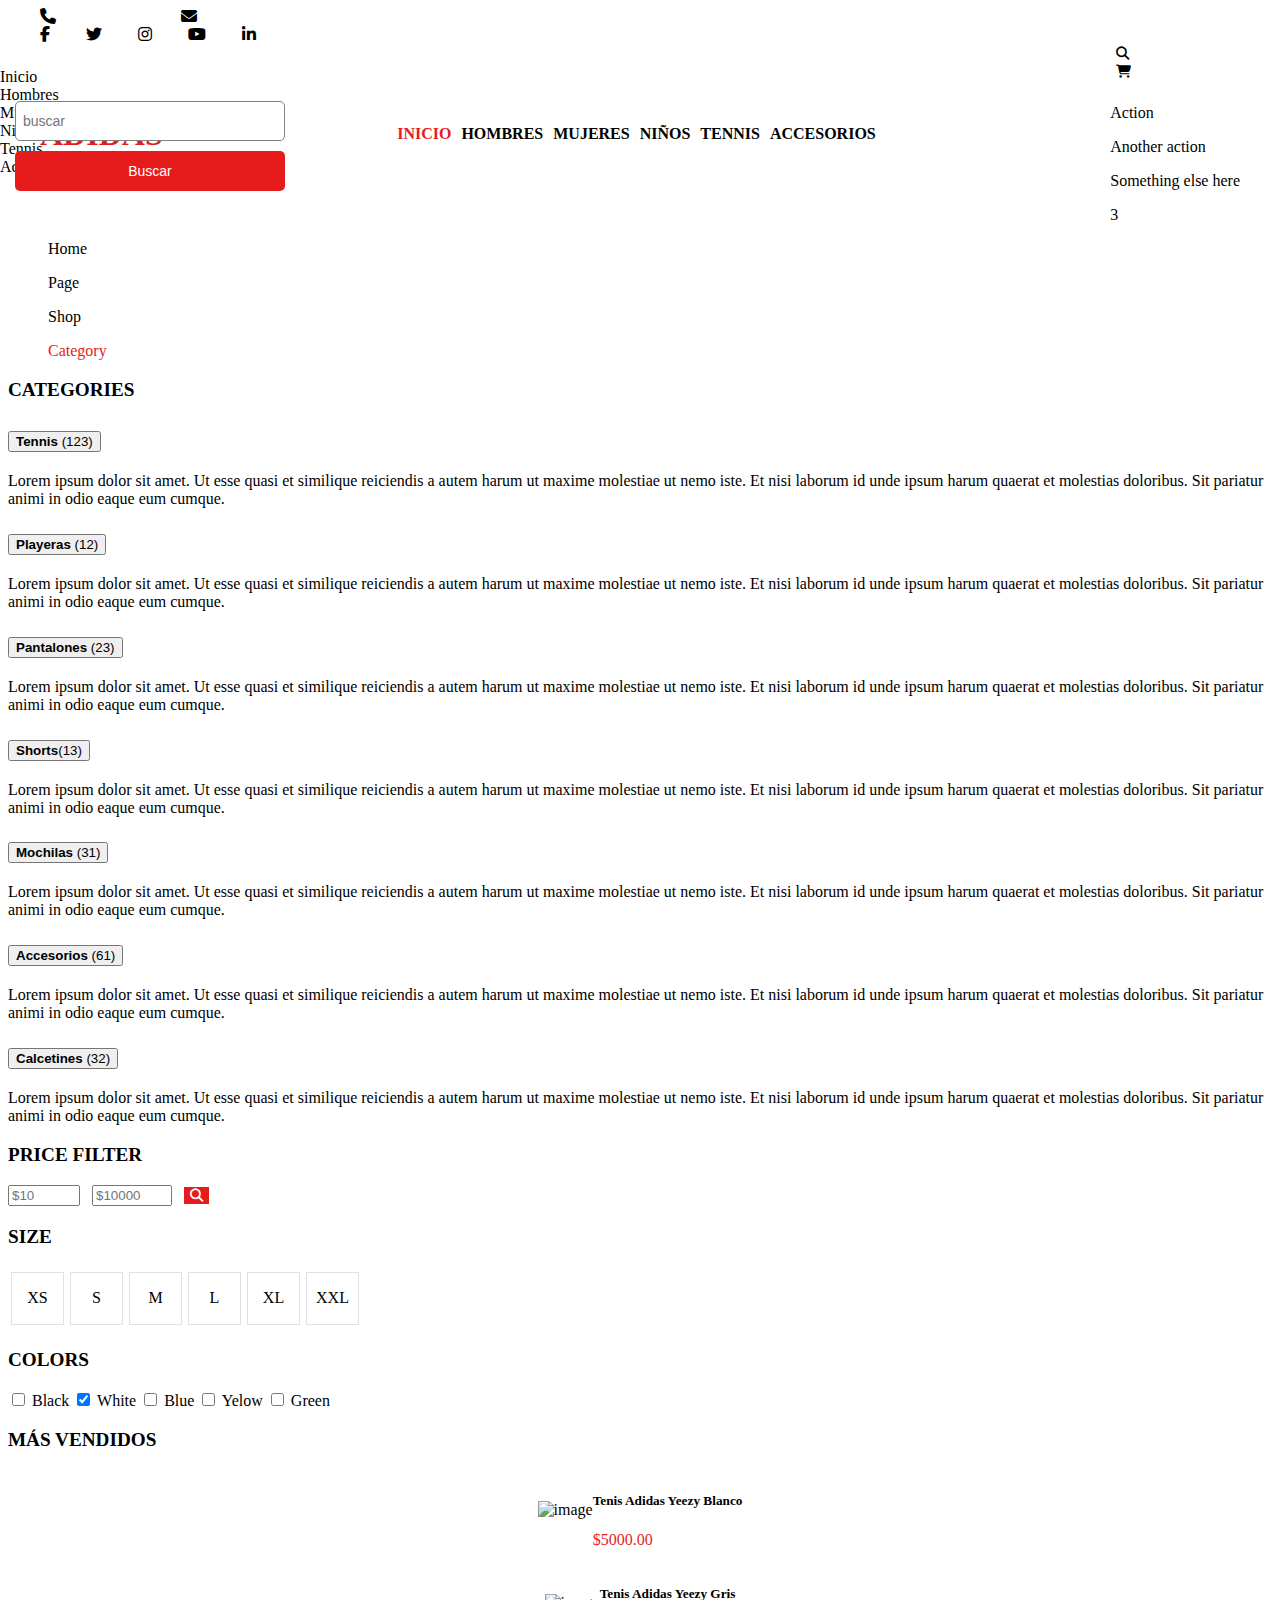
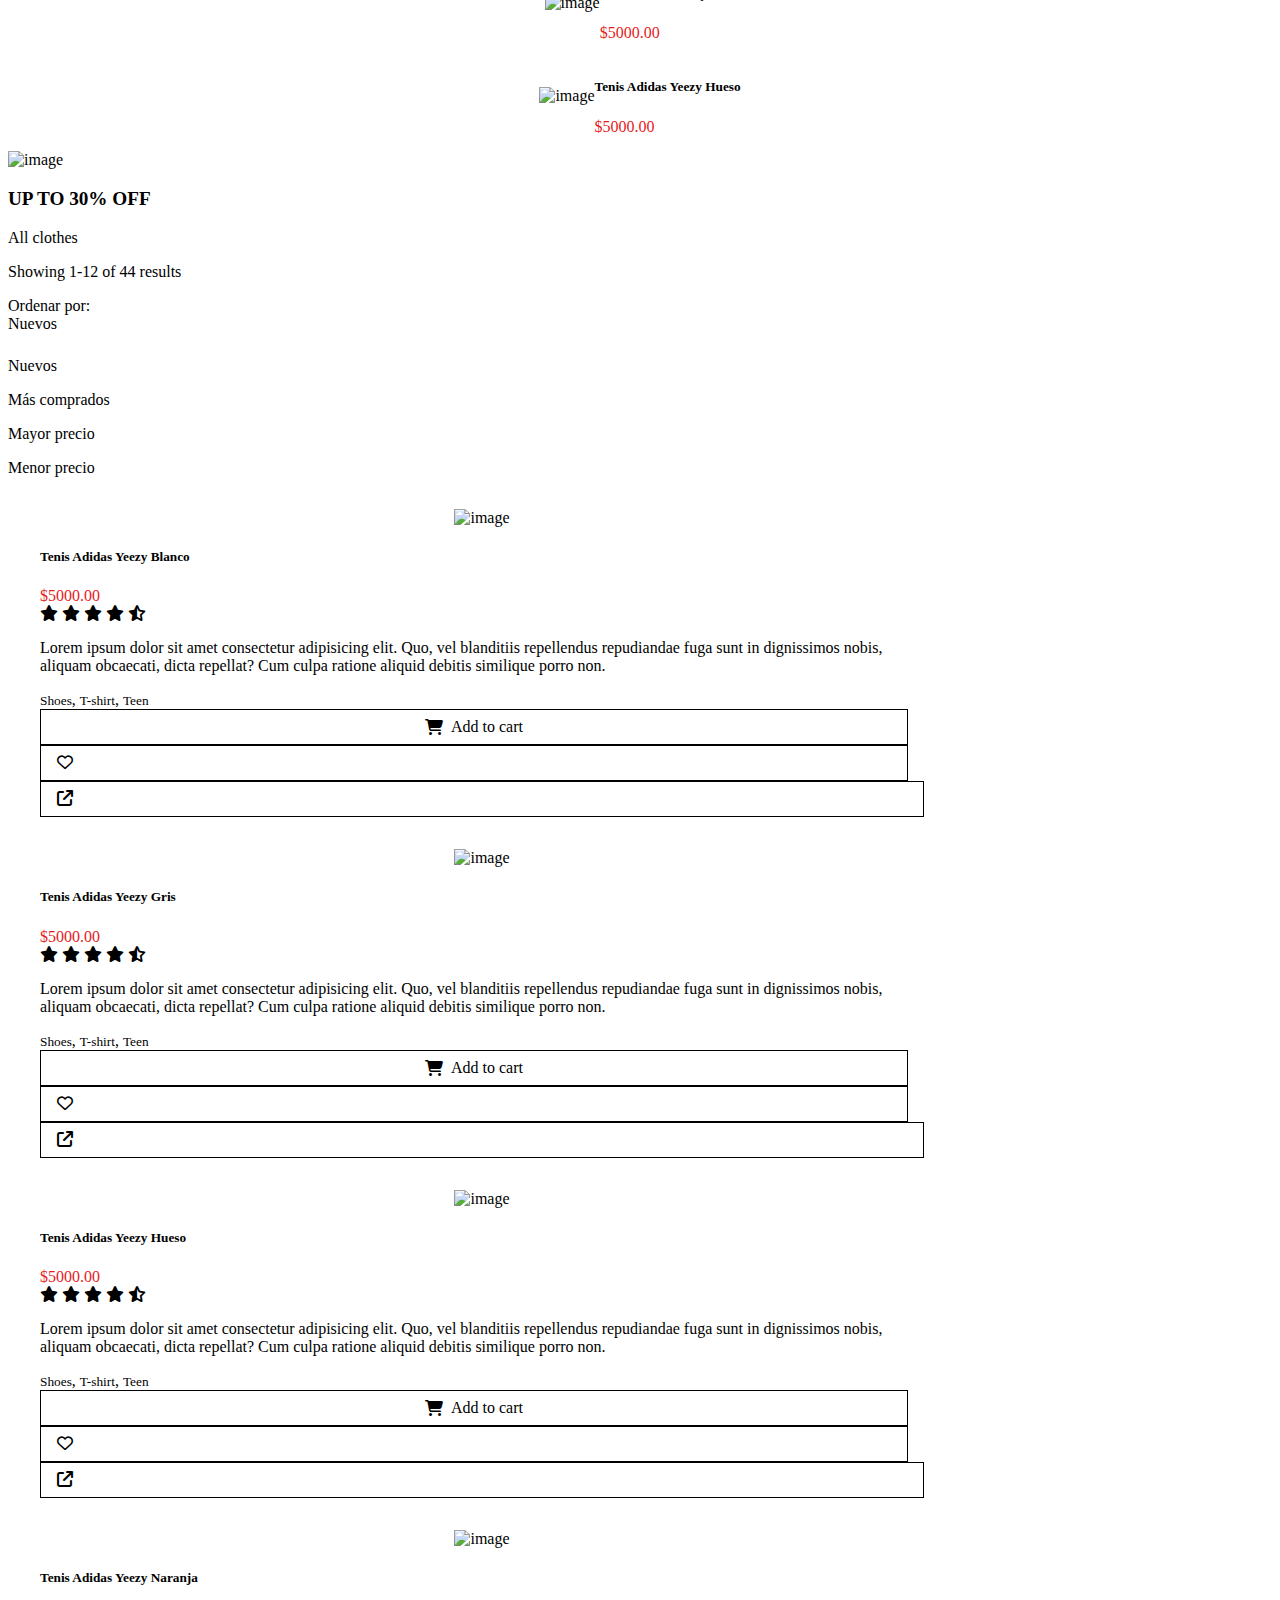
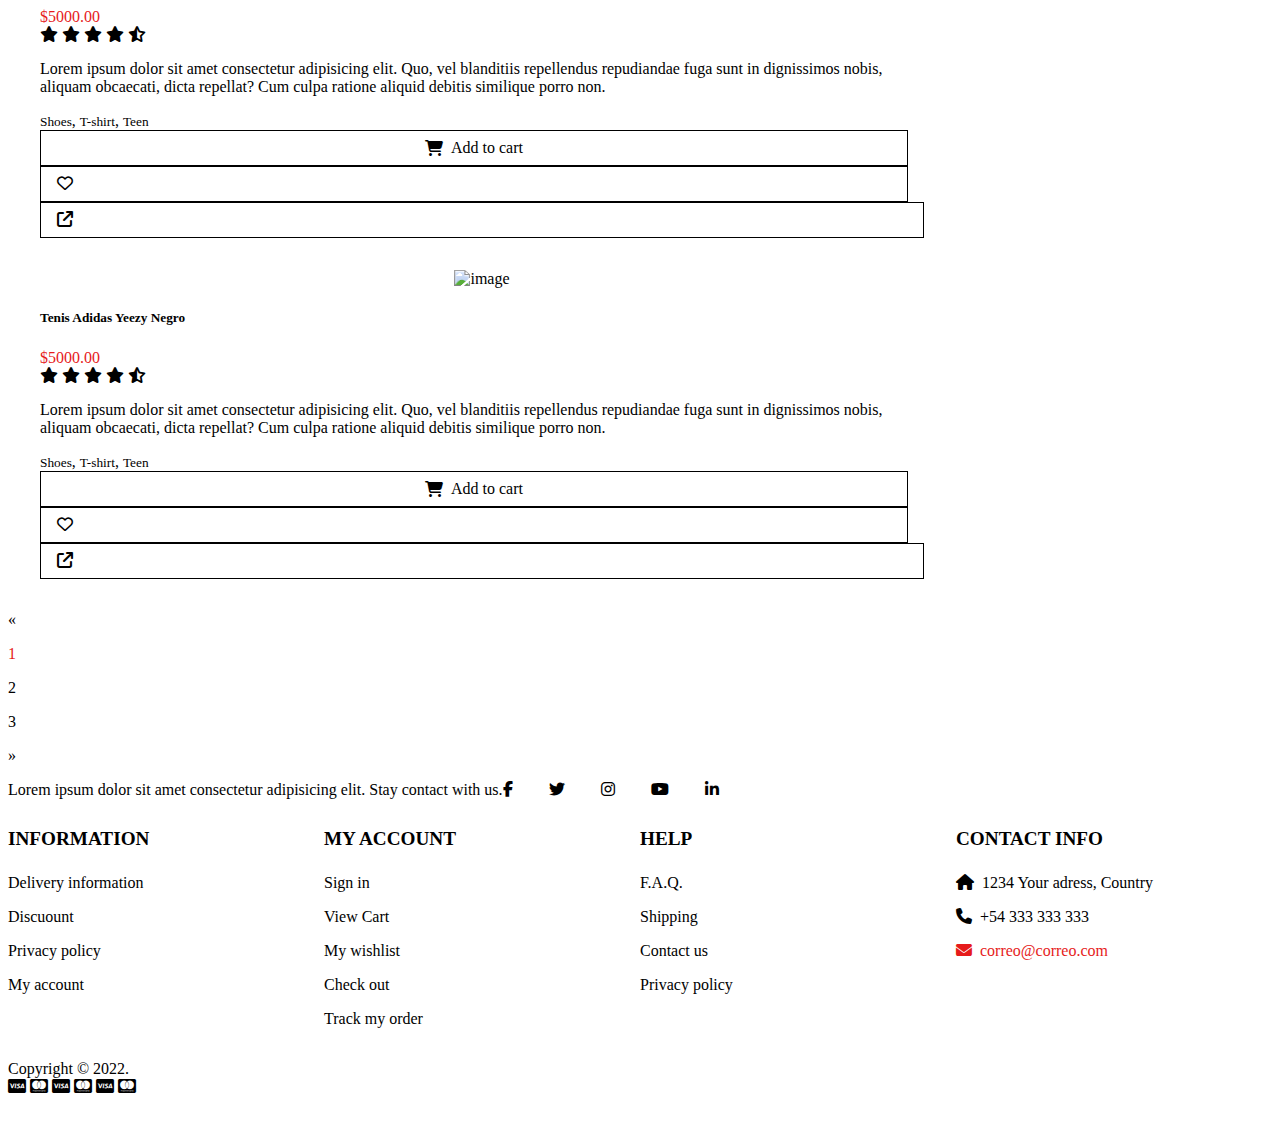
==== proyecto/index.html @ b7562dd8 "se añaden avances del proyecto final" ====
<!doctype html>
<html lang="en">
    <head>
    <meta charset="utf-8">
    <meta name="viewport" content="width=device-width, initial-scale=1">
    <link href="https://cdn.jsdelivr.net/npm/bootstrap@5.0.2/dist/css/bootstrap.min.css" rel="stylesheet" integrity="sha384-EVSTQN3/azprG1Anm3QDgpJLIm9Nao0Yz1ztcQTwFspd3yD65VohhpuuCOmLASjC" crossorigin="anonymous">
    <link rel="stylesheet" href="https://cdnjs.cloudflare.com/ajax/libs/font-awesome/6.1.2/css/all.min.css">
    <link rel="stylesheet" href="css/styles.css">
    <title>Proyecto Darien Lombardero</title>
</head>
<body>
    <!-- contact data and social media icons -->
    <header class="container-fluid bg-dark text-light px-5 mf-hide-in-mobile">
        <div class="row pt-2 pb-2">
            <div class="col-lg-6 d-flex align-items-center">
                <i class="fa-solid fa-phone"></i>
                <a href="tel:54 333 333 3333" class="ms-2">+54 333 333 3333</a>
                <i class="fa-solid fa-envelope ms-5"></i>
                <a href="mailto:email@email.com" class="ms-2">email@email.com</a>
            </div>
            <div class="col-12 col-lg-6 d-flex flex-row-reverse align-items-center social-media-container">
                <i class="fa-brands fa-facebook-f"></i>
                <i class="fa-brands fa-twitter"></i>
                <i class="fa-brands fa-instagram"></i>
                <i class="fa-brands fa-youtube"></i>
                <i class="fa-brands fa-linkedin-in"></i>
            </div>
        </div> 
    </header>
    <!-- contact data and social media icons END-->
    
    <!-- Mean navbar -->
    <div class="container-fluid py-4 border-bottom px-5">
        <div class="row header">
            <!-- Logo -->
            <div class="col-3 logo-container">
                <h1 class="fw-bold fs-3"><span>Adidas</span></h1>
            </div>
            <nav class="col-6 d-flex align-items-center justify-content-around px-5 mf-section-menu-container mf-hide-in-mobile categories">
                <a href="#" class="mf-active-item">Inicio</a>
                <a href="#">Hombres</a>
                <a href="#">Mujeres</a>
                <a href="#">Niños</a>
                <a href="#">Tennis</a>
                <a href="#">Accesorios</a>
            </nav>
            <div class="col-3 d-flex align-items-center mf-navbar-icons-container flex-row-reverse">
                <div class="dropdown position-relative">
                    <button class="dropdown-toggle cart-dropdown" type="" id="dropdownMenuButton3" data-bs-toggle="dropdown" aria-expanded="false">
                        <i class="fa-solid fa-bars ms-4"></i>
                    </button>
                    <ul class="dropdown-menu menu-movil drop-buscador drop-menu" aria-labelledby="dropdownMenuButton3">
                        <li><a class="dropdown-item" href="#">Inicio</a></li>
                        <li><a class="dropdown-item" href="#">Hombres</a></li>
                        <li><a class="dropdown-item" href="#">Mujeres</a></li>
                        <li><a class="dropdown-item" href="#">Niños</a></li>
                        <li><a class="dropdown-item" href="#">Tennis</a></li>
                        <li><a class="dropdown-item" href="#">Accesorios</a></li>
                      </ul>
                </div>

                <div class="dropdown position-relative">
                    <button class="dropdown-toggle cart-dropdown" type="" id="dropdownMenuButton2" data-bs-toggle="dropdown" aria-expanded="false">
                        <i class="fa-solid fa-magnifying-glass me-1"></i>
                    </button>
                    <ul class="dropdown-menu menu-movil drop-buscador" aria-labelledby="dropdownMenuButton2">
                        <div class="buscador" >
                            <input type="search" placeholder="buscar">
                            <button>Buscar</button>
                        </div>
                      </ul>
                </div>

                <!-- CARRITO -->
                <div class="dropdown position-relative">
                    <button class="dropdown-toggle cart-dropdown" type="" id="dropdownMenuButton1" data-bs-toggle="dropdown" aria-expanded="false">
                        <i class="fa-solid fa-cart-shopping"></i>
                    </button>
                    <ul class="dropdown-menu" aria-labelledby="dropdownMenuButton1">
                        <li><a class="dropdown-item" href="#">Action</a></li>
                        <li><a class="dropdown-item" href="#">Another action</a></li>
                        <li><a class="dropdown-item" href="#">Something else here</a></li>
                      </ul>
                    <span class="position-absolute top-0 start-50 translate-middle badge rounded-pill bg-danger">
                        3
                    </span>
                </div>
            </div>
        </div>
    </div>
    <!-- Mean navbar END -->

    <div class="container py-3 mf-hide-in-mobile">
        <nav style="--bs-breadcrumb-divider: '>';" aria-label="breadcrumb">
            <ol class="breadcrumb fw-bold">
                <li class="breadcrumb-item"><a href="#">Home</a></li>
                <li class="breadcrumb-item" aria-current="page"><a href="#">Page</a></li>
                <li class="breadcrumb-item" aria-current="page"><a href="#">Shop</a></li>
                <li class="breadcrumb-item" aria-current="page"><a href="#" class="mf-active-item">Category</a></li>
            </ol>
        </nav>
    </div>

    <section class="container mb-5">
        <div class="row">
            <!-- sidebar -->
            <div class="col-3 from-tablet">
                <div class="row border-bottom">
                    <div class="col-12">
                        <h3>Categories</h3>
                        <ul class="accordion accordion-flush mf-categories" id="accordionFlushExample">
                            <li class="accordion-item">
                                <h2 class="accordion-header" id="flush-headingOne">
                                    <button class="accordion-button collapsed" type="button" data-bs-toggle="collapse" data-bs-target="#flush-collapseOne" aria-expanded="false" aria-controls="flush-collapseOne">
                                    Tennis <span class="ms-1 ">(123)</span>
                                    </button>
                                </h2>
                                <div id="flush-collapseOne" class="accordion-collapse collapse" aria-labelledby="flush-headingOne" data-bs-parent="#accordionFlushExample">
                                    <div class="accordion-body">Lorem ipsum dolor sit amet. Ut esse quasi et similique reiciendis a autem harum ut maxime molestiae ut nemo iste. Et nisi laborum id unde ipsum harum quaerat et molestias doloribus. Sit pariatur animi in odio eaque eum cumque.</div>
                                </div>
                            </li>
                            <li class="accordion-item">
                                <h2 class="accordion-header" id="flush-headingTwo">
                                    <button class="accordion-button collapsed" type="button" data-bs-toggle="collapse" data-bs-target="#flush-collapseTwo" aria-expanded="false" aria-controls="flush-collapseTwo">
                                    Playeras <span class="ms-1 ">(12)</span>
                                    </button>
                                </h2>
                                <div id="flush-collapseTwo" class="accordion-collapse collapse" aria-labelledby="flush-headingTwo" data-bs-parent="#accordionFlushExample">
                                    <div class="accordion-body">Lorem ipsum dolor sit amet. Ut esse quasi et similique reiciendis a autem harum ut maxime molestiae ut nemo iste. Et nisi laborum id unde ipsum harum quaerat et molestias doloribus. Sit pariatur animi in odio eaque eum cumque.</div>
                                </div>
                            </li>
                            <li class="accordion-item">
                                <h2 class="accordion-header" id="flush-headingThree">
                                    <button class="accordion-button collapsed" type="button" data-bs-toggle="collapse" data-bs-target="#flush-collapseThree" aria-expanded="false" aria-controls="flush-collapseThree">
                                    Pantalones <span class="ms-1 ">(23)</span>
                                    </button>
                                </h2>
                                <div id="flush-collapseThree" class="accordion-collapse collapse" aria-labelledby="flush-headingThree" data-bs-parent="#accordionFlushExample">
                                    <div class="accordion-body">Lorem ipsum dolor sit amet. Ut esse quasi et similique reiciendis a autem harum ut maxime molestiae ut nemo iste. Et nisi laborum id unde ipsum harum quaerat et molestias doloribus. Sit pariatur animi in odio eaque eum cumque.</div>
                                </div>
                            </li>
                            <li class="accordion-item">
                                <h2 class="accordion-header" id="flush-headingFour">
                                    <button class="accordion-button collapsed" type="button" data-bs-toggle="collapse" data-bs-target="#flush-collapseFour" aria-expanded="false" aria-controls="flush-collapseFour">
                                    Shorts<span class="ms-1 ">(13)</span>
                                    </button>
                                </h2>
                                <div id="flush-collapseFour" class="accordion-collapse collapse" aria-labelledby="flush-headingFour" data-bs-parent="#accordionFlushExample">
                                    <div class="accordion-body">Lorem ipsum dolor sit amet. Ut esse quasi et similique reiciendis a autem harum ut maxime molestiae ut nemo iste. Et nisi laborum id unde ipsum harum quaerat et molestias doloribus. Sit pariatur animi in odio eaque eum cumque.</div>
                                </div>
                            </li>
                            <li class="accordion-item">
                                <h2 class="accordion-header" id="flush-headingFive">
                                    <button class="accordion-button collapsed" type="button" data-bs-toggle="collapse" data-bs-target="#flush-collapseFive" aria-expanded="false" aria-controls="flush-collapseFive">
                                    Mochilas <span class="ms-1 ">(31)</span>
                                    </button>
                                </h2>
                                <div id="flush-collapseFive" class="accordion-collapse collapse" aria-labelledby="flush-headingFive" data-bs-parent="#accordionFlushExample">
                                    <div class="accordion-body">Lorem ipsum dolor sit amet. Ut esse quasi et similique reiciendis a autem harum ut maxime molestiae ut nemo iste. Et nisi laborum id unde ipsum harum quaerat et molestias doloribus. Sit pariatur animi in odio eaque eum cumque.</div>
                                </div>
                            </li>
                            <li class="accordion-item">
                                <h2 class="accordion-header" id="flush-headingSix">
                                    <button class="accordion-button collapsed" type="button" data-bs-toggle="collapse" data-bs-target="#flush-collapseSix" aria-expanded="false" aria-controls="flush-collapseSix">
                                    Accesorios <span class="ms-1 ">(61)</span>
                                    </button>
                                </h2>
                                <div id="flush-collapseSix" class="accordion-collapse collapse" aria-labelledby="flush-headingSix" data-bs-parent="#accordionFlushExample">
                                    <div class="accordion-body">Lorem ipsum dolor sit amet. Ut esse quasi et similique reiciendis a autem harum ut maxime molestiae ut nemo iste. Et nisi laborum id unde ipsum harum quaerat et molestias doloribus. Sit pariatur animi in odio eaque eum cumque.</div>
                                </div>
                            </li>
                            <li class="accordion-item">
                                <h2 class="accordion-header" id="flush-headingSeven">
                                    <button class="accordion-button collapsed" type="button" data-bs-toggle="collapse" data-bs-target="#flush-collapseSeven" aria-expanded="false" aria-controls="flush-collapseSeven">
                                    Calcetines <span class="ms-1 ">(32)</span>
                                    </button>
                                </h2>
                                <div id="flush-collapseSeven" class="accordion-collapse collapse" aria-labelledby="flush-headingSeven" data-bs-parent="#accordionFlushExample">
                                    <div class="accordion-body">Lorem ipsum dolor sit amet. Ut esse quasi et similique reiciendis a autem harum ut maxime molestiae ut nemo iste. Et nisi laborum id unde ipsum harum quaerat et molestias doloribus. Sit pariatur animi in odio eaque eum cumque.</div>
                                </div>
                            </li>
                        </ul>
                    </div>
                </div>

                <!-- FILTROS -->
                <div class="row border-bottom py-3">
                    <div class="col-12">
                        <h3>Price filter</h3>
                        <div class="d-flex mf-price-filters-container justify-content-around">
                            <input type="number" name="min-price" id="min-price" min="0" max="9999" placeholder="$10">
                            <input type="number" name="max-price" id="max-price" min="1" max="10000" placeholder="$10000">
                            <button class="mf-search-btn">
                                <i class="fa-solid fa-magnifying-glass me-1"></i>
                            </button>
                        </div>
                    </div>
                </div>
                <!-- FILTROS END -->

                <!-- TAMAÑO -->
                <div class="row border-bottom py-3">
                    <div class="col-12">
                        <h3>Size</h3>
                        <div class="mf-size-container">
                            <div class="mf-size-item" onclick="classList.toggle('search');">xs</div>
                            <div class="mf-size-item" onclick="classList.toggle('search');">s</div>
                            <div class="mf-size-item" onclick="classList.toggle('search');">m</div>
                            <div class="mf-size-item" onclick="classList.toggle('search');">l</div>
                            <div class="mf-size-item" onclick="classList.toggle('search');">xl</div>
                            <div class="mf-size-item" onclick="classList.toggle('search');">xxl</div>
                        </div>

                    </div>
                </div>
                <!-- TAMAÑO END -->
                <!-- COLOR -->
                <div class="row border-bottom py-3">
                    <div class="col-12">
                        <h3>Colors</h3>
                        
                        <div class="list-group">
                            <label class="list-group-item">
                                <input class="form-check-input me-1" type="checkbox" value="">
                                Black
                            </label>
                            <label class="list-group-item">
                                <input class="form-check-input me-1" type="checkbox" value="" checked>
                                White
                            </label>
                            <label class="list-group-item">
                                <input class="form-check-input me-1" type="checkbox" value="">
                                Blue
                            </label>
                            <label class="list-group-item">
                                <input class="form-check-input me-1" type="checkbox" value="">
                                Yelow
                            </label>
                            <label class="list-group-item">
                                <input class="form-check-input me-1" type="checkbox" value="">
                                Green
                            </label>
                        </div>
                        
                    </div>
                </div>
                <!-- COLOR END -->
                <!-- MÁS VENDIDOS -->
                <div class="row border-bottom py-3 only-desk">
                    <div class="col-12">
                        <h3>Más vendidos</h3>
                        
                        <div class="card mb-3 no-margin">
                            <div class="row g-0 flex-center">
                              <div class="col-md-4 align-center">
                                <!-- <img src="https://picsum.photos/85/120" class="img-fluid rounded-start" alt="image"> -->
                                <img src="https://www.stylefeetbr.com.br/image/cache/catalog/TENIS%20SITE/ADIDAS/9e061747d3-800x800.jpg" class="img-fluid rounded-start" alt="image">
                              </div>
                              <div class="col-md-8">
                                <div class="card-body">
                                    <h5 class="card-title mb-3 fw-bold">Tenis Adidas Yeezy Blanco</h5>
                                    <span class="fw-bold mf-card-price">$5000.00</span>
                                </div>
                              </div>
                            </div>
                        </div>
                        <div class="card mb-3 no-margin">
                            <div class="row g-0 flex-center">
                              <div class="col-md-4 align-center">
                                <img src="https://static.runnea.com/images/201811/adidas-yeezy-boost-350v2-baratas-oferta-400x400x80xX.png?1" class="img-fluid rounded-start" alt="image">
                              </div>
                              <div class="col-md-8">
                                <div class="card-body">
                                    <h5 class="card-title mb-3 fw-bold">Tenis Adidas Yeezy Gris</h5>
                                    <span class="fw-bold mf-card-price">$5000.00</span>
                                </div>
                              </div>
                            </div>
                        </div>
                        <div class="card mb-3 no-margin">
                            <div class="row g-0 flex-center">
                              <div class="col-md-4 align-center">
                                <img src="https://images.stockx.com/images/adidas-Yeezy-Boost-350-V2-Slate-Core-Black-Slate-Product.jpg?fit=fill&bg=FFFFFF&w=1200&h=857&fm=webp&auto=compress&trim=color&dpr=2&updated_at=1663699524&q=75" class="img-fluid rounded-start" alt="image">
                              </div>
                              <div class="col-md-8">
                                <div class="card-body">
                                    <h5 class="card-title mb-3 fw-bold">Tenis Adidas Yeezy Hueso</h5>
                                    <span class="fw-bold mf-card-price">$5000.00</span>
                                </div>
                              </div>
                            </div>
                        </div>
                        
                    </div>
                </div>
                <!-- top rated END -->
                <div class="row border-bottom py-3 position-relative d-flex justify-content-center align-items-center">
                    <img src="https://picsum.photos/200/200" class="img-fluid" alt="image">
                    <div class="position-absolute d-flex justify-content-center align-items-center w-75 h-50 bg-dark text-light border border-4">
                        <div class="mf-over-img-promo text-center">
                            <h3 class="border-bottom mb-3 py-3">Up to 30% off</h3>
                            <p>All clothes</p>
                        </div>
                    </div>
                </div>
            </div>
            <!-- sidebar END -->

            <!-- products cards -->
            <div class="col-9 content-movile">
                <div class="row ms-1 border-bottom">
                    <div class="d-flex justify-content-between align-items-center">
                        <div>
                            <p>Showing 1-12 of 44 results</p>
                        </div>
                        <div class="d-flex align-items-center">
                            <p class="m-0">Ordenar por:</p>
                            <div class="dropdown m-1">
                                <a class="btn dropdown-toggle" href="#" role="button" id="dropdownMenuLink" data-bs-toggle="dropdown" aria-expanded="false">
                                  Nuevos 
                                </a>
                              
                                <ul class="dropdown-menu" aria-labelledby="dropdownMenuLink">
                                    <li><a class="dropdown-item" href="#">Nuevos</a></li>
                                    <li><a class="dropdown-item" href="#">Más comprados</a></li>
                                    <li><a class="dropdown-item" href="#">Mayor precio</a></li>
                                    <li><a class="dropdown-item" href="#">Menor precio</a></li>
                                </ul>
                              </div>
                        </div>
                    </div>
                </div>
                <div class="row ms-1">
                    <div class="card mb-3">
                        <div class="row g-0">
                          <div class="col-md-4 align-center">
                            <!-- <img src="https://picsum.photos/270/400" class="img-fluid rounded-start" alt="image"> -->
                            <img src="https://www.stylefeetbr.com.br/image/cache/catalog/TENIS%20SITE/ADIDAS/9e061747d3-800x800.jpg" class="img-fluid rounded-start" alt="image">
                          </div>
                          <div class="col-md-8">
                            <div class="card-body">
                                <h5 class="card-title mb-3 fw-bold">Tenis Adidas Yeezy Blanco</h5>
                                <span class="fw-bold mf-card-price">$5000.00</span>
                                <div class="my-2 text-warning">
                                    <i class="fa-solid fa-star"></i>
                                    <i class="fa-solid fa-star"></i>
                                    <i class="fa-solid fa-star"></i>
                                    <i class="fa-solid fa-star"></i>
                                    <i class="fa-solid fa-star-half-stroke"></i>
                                </div>
                                <p class="card-text">Lorem ipsum dolor sit amet consectetur adipisicing elit. Quo, vel blanditiis repellendus repudiandae fuga sunt in dignissimos nobis, aliquam obcaecati, dicta repellat? Cum culpa ratione aliquid debitis similique porro non.</p>
                                <p class="card-text my-3"><small class="text-muted tags">Shoes</small>, <small class="text-muted tags">T-shirt</small>, <small class="text-muted tags">Teen</small></p>                               
                                <div class="d-flex mf-card-btn-container">
                                    <div class="mf-add-to-cart-btn">
                                        <i class="fa-solid fa-cart-shopping me-2"></i><span class="add-cart">Add to cart</span> 
                                    </div>
                                    <div id="favorite-icon" class="alerta-fav" onclick="classList.toggle('favorite-icon');">
                                        <i class="fa-regular fa-heart"></i>
                                    </div>
                                    <div>
                                        <i class="fa-solid fa-arrow-up-right-from-square"></i>
                                    </div>
                                </div>
                            </div>
                          </div>
                        </div>
                    </div>
                </div>
                <div class="row ms-1">
                    <div class="card mb-3">
                        <div class="row g-0">
                          <div class="col-md-4 align-center">
                            <img src="https://static.runnea.com/images/201811/adidas-yeezy-boost-350v2-baratas-oferta-400x400x80xX.png?1" class="img-fluid rounded-start" alt="image">
                          </div>
                          <div class="col-md-8">
                            <div class="card-body">
                                <h5 class="card-title mb-3 fw-bold">Tenis Adidas Yeezy Gris</h5>
                                <span class="fw-bold mf-card-price">$5000.00</span>
                                <div class="my-2 text-warning">
                                    <i class="fa-solid fa-star"></i>
                                    <i class="fa-solid fa-star"></i>
                                    <i class="fa-solid fa-star"></i>
                                    <i class="fa-solid fa-star"></i>
                                    <i class="fa-solid fa-star-half-stroke"></i>
                                </div>
                                <p class="card-text">Lorem ipsum dolor sit amet consectetur adipisicing elit. Quo, vel blanditiis repellendus repudiandae fuga sunt in dignissimos nobis, aliquam obcaecati, dicta repellat? Cum culpa ratione aliquid debitis similique porro non.</p>
                                <p class="card-text my-3"><small class="text-muted tags">Shoes</small>, <small class="text-muted tags">T-shirt</small>, <small class="text-muted tags">Teen</small></p>                               
                                <div class="d-flex mf-card-btn-container">
                                    <div class="mf-add-to-cart-btn">
                                        <i class="fa-solid fa-cart-shopping me-2"></i>Add to cart
                                    </div>
                                    <div id="favorite-icon1" class="alerta-fav" onclick="myFav()">
                                        <i class="fa-regular fa-heart"></i>
                                    </div>
                                    <div>
                                        <i class="fa-solid fa-arrow-up-right-from-square"></i>
                                    </div>
                                </div>
                            </div>
                          </div>
                        </div>
                    </div>
                </div>
                <div class="row ms-1">
                    <div class="card mb-3">
                        <div class="row g-0">
                          <div class="col-md-4 align-center">
                            <img src="https://images.stockx.com/images/adidas-Yeezy-Boost-350-V2-Slate-Core-Black-Slate-Product.jpg?fit=fill&bg=FFFFFF&w=1200&h=857&fm=webp&auto=compress&trim=color&dpr=2&updated_at=1663699524&q=75" class="img-fluid rounded-start" alt="image">
                          </div>
                          <div class="col-md-8">
                            <div class="card-body">
                                <h5 class="card-title mb-3 fw-bold">Tenis Adidas Yeezy Hueso</h5>
                                <span class="fw-bold mf-card-price">$5000.00</span>
                                <div class="my-2 text-warning">
                                    <i class="fa-solid fa-star"></i>
                                    <i class="fa-solid fa-star"></i>
                                    <i class="fa-solid fa-star"></i>
                                    <i class="fa-solid fa-star"></i>
                                    <i class="fa-solid fa-star-half-stroke"></i>
                                </div>
                                <p class="card-text">Lorem ipsum dolor sit amet consectetur adipisicing elit. Quo, vel blanditiis repellendus repudiandae fuga sunt in dignissimos nobis, aliquam obcaecati, dicta repellat? Cum culpa ratione aliquid debitis similique porro non.</p>
                                <p class="card-text my-3"><small class="text-muted tags">Shoes</small>, <small class="text-muted tags">T-shirt</small>, <small class="text-muted tags">Teen</small></p>                               
                                <div class="d-flex mf-card-btn-container">
                                    <div class="mf-add-to-cart-btn">
                                        <i class="fa-solid fa-cart-shopping me-2"></i>Add to cart
                                    </div>
                                    <div id="favorite-icon" class="alerta-fav" onclick="classList.toggle('favorite-icon');">
                                        <i class="fa-regular fa-heart"></i>
                                    </div>
                                    <div>
                                        <i class="fa-solid fa-arrow-up-right-from-square"></i>
                                    </div>
                                </div>
                            </div>
                          </div>
                        </div>
                    </div>
                </div>
                <div class="row ms-1">
                    <div class="card mb-3">
                        <div class="row g-0">
                          <div class="col-md-4 align-center">
                            <img src="https://images.stockx.com/images/adidas-Yeezy-Boost-350-V2-MX-Oat-Product.jpg?fit=fill&bg=FFFFFF&w=700&h=500&fm=webp&auto=compress&q=90&dpr=2&trim=color&updated_at=1634917162" class="img-fluid rounded-start" alt="image">
                          </div>
                          <div class="col-md-8">
                            <div class="card-body">
                                <h5 class="card-title mb-3 fw-bold">Tenis Adidas Yeezy Naranja</h5>
                                <span class="fw-bold mf-card-price">$5000.00</span>
                                <div class="my-2 text-warning">
                                    <i class="fa-solid fa-star"></i>
                                    <i class="fa-solid fa-star"></i>
                                    <i class="fa-solid fa-star"></i>
                                    <i class="fa-solid fa-star"></i>
                                    <i class="fa-solid fa-star-half-stroke"></i>
                                </div>
                                <p class="card-text">Lorem ipsum dolor sit amet consectetur adipisicing elit. Quo, vel blanditiis repellendus repudiandae fuga sunt in dignissimos nobis, aliquam obcaecati, dicta repellat? Cum culpa ratione aliquid debitis similique porro non.</p>
                                <p class="card-text my-3"><small class="text-muted tags">Shoes</small>, <small class="text-muted tags">T-shirt</small>, <small class="text-muted tags">Teen</small></p>                               
                                <div class="d-flex mf-card-btn-container">
                                    <div class="mf-add-to-cart-btn">
                                        <i class="fa-solid fa-cart-shopping me-2"></i>Add to cart
                                    </div>
                                    <div id="favorite-icon" class="alerta-fav" onclick="classList.toggle('favorite-icon');">
                                        <i class="fa-regular fa-heart"></i>
                                    </div>
                                    <div>
                                        <i class="fa-solid fa-arrow-up-right-from-square"></i>
                                    </div>
                                </div>
                            </div>
                          </div>
                        </div>
                    </div>
                </div>
                <div class="row ms-1">
                    <div class="card mb-3">
                        <div class="row g-0">
                          <div class="col-md-4 align-center">
                            <img src="https://cdn.shopify.com/s/files/1/2358/2817/products/AdidasYeezyBoost350V2Onyx2_540x.png?v=1655736561" class="img-fluid rounded-start" alt="image">
                          </div>
                          <div class="col-md-8">
                            <div class="card-body">
                                <h5 class="card-title mb-3 fw-bold">Tenis Adidas Yeezy Negro</h5>
                                <span class="fw-bold mf-card-price">$5000.00</span>
                                <div class="my-2 text-warning">
                                    <i class="fa-solid fa-star"></i>
                                    <i class="fa-solid fa-star"></i>
                                    <i class="fa-solid fa-star"></i>
                                    <i class="fa-solid fa-star"></i>
                                    <i class="fa-solid fa-star-half-stroke"></i>
                                </div>
                                <p class="card-text">Lorem ipsum dolor sit amet consectetur adipisicing elit. Quo, vel blanditiis repellendus repudiandae fuga sunt in dignissimos nobis, aliquam obcaecati, dicta repellat? Cum culpa ratione aliquid debitis similique porro non.</p>
                                <p class="card-text my-3"><small class="text-muted tags">Shoes</small>, <small class="text-muted tags">T-shirt</small>, <small class="text-muted tags">Teen</small></p>                               
                                <div class="d-flex mf-card-btn-container">
                                    <div class="mf-add-to-cart-btn">
                                        <i class="fa-solid fa-cart-shopping me-2"></i>Add to cart
                                    </div>
                                    <div id="favorite-icon" class="alerta-fav" onclick="classList.toggle('favorite-icon');">
                                        <i class="fa-regular fa-heart" ></i>
                                    </div>
                                    <div>
                                        <i class="fa-solid fa-arrow-up-right-from-square"></i>
                                    </div>
                                </div>
                            </div>
                          </div>
                        </div>
                    </div>
                </div>
                <div class="row border-bottom border-top">
                    <div class="col-12 d-flex justify-content-center align-items-center">
                        <nav aria-label="Page navigation example">
                            <ul class="pagination">
                                <li class="page-item">
                                    <a class="page-link" href="#" aria-label="Previous" disabled>
                                        <span aria-hidden="true">&laquo;</span>
                                    </a>
                                </li>
                                <li class="page-item active" aria-current="page"><a class="page-link" href="#">1</a></li>
                                <li class="page-item"><a class="page-link" href="#">2</a></li>
                                <li class="page-item"><a class="page-link" href="#">3</a></li>
                                <li class="page-item">
                                    <a class="page-link" href="#" aria-label="Next">
                                        <span aria-hidden="true">&raquo;</span>
                                    </a>
                                </li>
                            </ul>
                        </nav>
                        
                    </div>
                </div>
            </div>
        </div>
    </section>

    <!-- footer -->
    <footer>
        <div class="container-fluid border-top border-bottom py-3">
            <div class="container">
                <div class="row social">
                    <div class="col-8">
                        Lorem ipsum dolor sit amet consectetur adipisicing elit. Stay contact with us.
                    </div>
                    <div class="col-4 d-flex align-items-center justify-content-center social-media-container border-start border-end">
                        <i class="fa-brands fa-facebook-f"></i>
                        <i class="fa-brands fa-twitter"></i>
                        <i class="fa-brands fa-instagram"></i>
                        <i class="fa-brands fa-youtube"></i>
                        <i class="fa-brands fa-linkedin-in"></i>
                    </div>
                </div>
            </div>
        </div>
        <div class="container-fluid">
            <div class="container border-top align-footer">
                <div class="row my-3 footer">
                    <div class="col-3">
                        <h3>Information</h3>
                        <ul>
                            <li><a href="#">Delivery information</a></li>
                            <li><a href="#">Discuount</a></li>
                            <li><a href="#">Privacy policy</a></li>
                            <li><a href="#">My account</a></li>
                        </ul>
                    </div>
                    <div class="col-3">
                        <h3>My account</h3>
                        <ul>
                            <li><a href="#">Sign in</a></li>
                            <li><a href="#">View Cart</a></li>
                            <li><a href="#">My wishlist</a></li>
                            <li><a href="#">Check out</a></li>
                            <li><a href="#">Track my order</a></li>
                        </ul>
                    </div>
                    <div class="col-3">
                        <h3>Help</h3>
                        <ul>
                            <li><a href="#">F.A.Q.</a></li>
                            <li><a href="#">Shipping</a></li>
                            <li><a href="#">Contact us</a></li>
                            <li><a href="#">Privacy policy</a></li>
                        </ul>
                    </div>
                    <div class="col-3">
                        <h3>Contact info</h3>
                        <ul>
                            <li><i class="fa-solid fa-house me-2"></i>1234 Your adress, Country</li>
                            <li><i class="fa-solid fa-phone me-2"></i>+54 333 333 333</li>
                            <li class="mf-active-item"><i class="fa-solid fa-envelope me-2"></i>correo@correo.com</li>
                        </ul>
                    </div>
                </div>
            </div>
        </div>
        <div class="bg-dark text-secondary p-2">
            <div class="container">
                <div class="row">
                    <div class="col-8">
                        <p><span>Copyright &COPY; 2022.</p>
                    </div>
                    <div class="col-4">
                        <i class="fa-brands fa-cc-visa"></i>
                        <i class="fa-brands fa-cc-mastercard"></i>
                        <i class="fa-brands fa-cc-visa"></i>
                        <i class="fa-brands fa-cc-mastercard"></i>
                        <i class="fa-brands fa-cc-visa"></i>
                        <i class="fa-brands fa-cc-mastercard"></i>
                        <div class="fw-bold text-success">
                            <span>Time:</span>
                            <span id="timeDiv"> </span>
                        </div>
                    </div>
                </div>
            </div>
        </div>
    </footer>

    
    <!-- Option 1: Bootstrap Bundle with Popper -->
    <script src="https://cdn.jsdelivr.net/npm/bootstrap@5.0.2/dist/js/bootstrap.bundle.min.js" integrity="sha384-MrcW6ZMFYlzcLA8Nl+NtUVF0sA7MsXsP1UyJoMp4YLEuNSfAP+JcXn/tWtIaxVXM" crossorigin="anonymous"></script>
    
    <!-- jquery -->
    <script src="https://cdnjs.cloudflare.com/ajax/libs/jquery/3.6.0/jquery.min.js"></script>

    <!-- sweetalert2 -->
    <script src="https://cdn.jsdelivr.net/npm/sweetalert2@11"></script>

    <!-- customized scripts -->
    <script src="js/scripts.js"></script>
   
    </body>

    <script>
        
    //function myFav() {
      //  var element = document.getElementById("fav");
       // this.classList.add("fav-add");
    //}

    </script>
</html>
---- proyecto/css/styles.css ----
/* variables */
:root {
    --red_1: #e61b1b;
}

h3 {
    text-transform: uppercase;
    font-size: 1.2rem;
    font-weight: bold;
}

img {
    cursor: pointer;
}

p {
    margin-bottom: 0;
}

a {
    text-decoration: none;
    color: black;
}

a:hover {
    text-decoration: none;
    color: var(--red_1);
}

ul {
    padding: 0;
    margin-top: 1.5rem;
}

li {
    list-style: none;
    margin: 1rem 0;
}

.cart-dropdown {
    border: none;
    background-color: white;
}

.accordion-item {
    border: none;
}

/* social media icons */
.social-media-container i {
    margin-right: 2rem;
    cursor: pointer;
}

.social-media-container:last-child {
    margin-right: 0;
}

/* mean navbar */
.logo-container {
    text-transform: uppercase;
}
.logo-container span {
    color: var(--red_1);
}

.mf-section-menu-container {
    text-transform: uppercase;
}

.mf-section-menu-container a {
    color: black;
    font-weight: bold;
}

.mf-active-item {
    color: var(--red_1)!important;
}

.mf-navbar-icons-container i {
    margin-right: 1rem;
}

.mf-navbar-icons-container:last-child {
    margin-right: 0;
}

.dropdown-toggle::after {
    border: none;
}

/* sidebar */
.accordion-button:hover {
    background-color: var(--red_1);
    color: #ffffff;
}

.accordion-button::after {
    width: 0;
}

.mf-categories li button {
    font-weight: bold;
}

.mf-categories li button span {
    font-weight: lighter;
}

.mf-price-filters-container input {
    margin-right: .5rem;
    max-width: 40%;
}

.mf-search-btn {
    background-color: var(--red_1);
    border: none;
    color: #ffffff;
}

/* inpunt range */
input[type=range] {
    height: 39px;
    -webkit-appearance: none;
    margin: 10px 0;
    width: 100%;
}
input[type=range]:focus {
    outline: none;
}
input[type=range]::-webkit-slider-runnable-track {
    width: 100%;
    height: 12px;
    cursor: pointer;
    box-shadow: 1px 1px 2px #A6A6A6;
    background: #000000;
    border-radius: 4px;
    border: 2px solid #000000;
}
input[type=range]::-webkit-slider-thumb {
    box-shadow: 1px 1px 2px #A6A6A6;
    border: 2px solid #000000;
    height: 30px;
    width: 30px;
    border-radius: 0px;
    background: #000000;
    cursor: pointer;
    -webkit-appearance: none;
    margin-top: -11px;
}
input[type=range]:focus::-webkit-slider-runnable-track {
    background: #000000;
}
input[type=range]::-moz-range-track {
    width: 100%;
    height: 12px;
    cursor: pointer;
    box-shadow: 1px 1px 2px #A6A6A6;
    background: #000000;
    border-radius: 4px;
    border: 2px solid #000000;
}
input[type=range]::-moz-range-thumb {
    box-shadow: 1px 1px 2px #A6A6A6;
    border: 2px solid #000000;
    height: 30px;
    width: 30px;
    border-radius: 0px;
    background: #000000;
    cursor: pointer;
}
input[type=range]::-ms-track {
    width: 100%;
    height: 12px;
    cursor: pointer;
    background: transparent;
    border-color: transparent;
    color: transparent;
}
input[type=range]::-ms-fill-lower {
    background: #000000;
    border: 2px solid #000000;
    border-radius: 8px;
    box-shadow: 1px 1px 2px #000000;
}
input[type=range]::-ms-fill-upper {
    background: #000000;
    border: 2px solid #000000;
    border-radius: 8px;
    box-shadow: 1px 1px 2px #A6A6A6;
}
input[type=range]::-ms-thumb {
    margin-top: 1px;
    box-shadow: 1px 1px 2px #A6A6A6;
    border: 2px solid #000000;
    height: 30px;
    width: 30px;
    border-radius: 0px;
    background: #000000;
    cursor: pointer;
}
input[type=range]:focus::-ms-fill-lower {
    background: #000000;
}
input[type=range]:focus::-ms-fill-upper {
    background: #000000;
}
/* range input end */

.mf-size-container {
    display: flex;
    flex-direction: row;
    flex-wrap: wrap;
    align-items: center;
    justify-content: flex-start;
    width: 100%
}

.mf-size-item {
    text-transform: uppercase;
    border: 1px solid #e1e1e1;
    margin: 5px 3px;
    padding: .5rem;
    width: 35px;
    height: 35px;
    display: flex;
    align-items: center;
    justify-content: center;
    cursor: pointer;
}

.mf-size-item:hover {
    background-color: var(--red_1);
    color: #ffffff;
}

.list-group-item {
    border: none;
    padding-left: 0;
}

input.form-check-input.me-1:checked {
    background-color: var(--red_1);
    outline: none;
}

input {
    outline: none !important;
}

.card {
    border: none;
    margin: 2rem;
}

.mf-card-price {
    color: var(--red_1);
}

.mf-card-btn-container div {
    margin-right: 1rem;
    border: 1px solid #000000;
    padding: .5rem 1rem;
}

.mf-card-btn-container div:last-child {
    margin-right: 0;
}

.mf-card-btn-container div:hover {
    background-color: var(--red_1);
    color: #ffffff;
    border-color: var(--red_1);
    cursor: pointer;
}

ul.pagination {
    margin: 0;
}

/* footer */
footer .social-media-container {
    max-width: 25%;
}

.page-link {
    color: #000000;
}

.page-item.active .page-link {
    background-color: #ffffff;
    border-color: var(--red_1);
    color: var(--red_1);
    font-size: bold;
}

.fa-instagram:before, .fa-youtube:before, .fa-linkedin-in:before, .fa-twitter:before, .fa-facebook-f:before    {
    font-size: 16px;
}

.fa-instagram:hover, .fa-youtube:hover, .fa-linkedin-in:hover, .fa-twitter:hover, .fa-facebook-f:hover    {
    color: var(--red_1);
}

.text-success {
    color: #ffffff !important;
}

.favorite-icon, .search {
    background-color: var(--red_1) !important;
    color: white !important;
    border: 1px solid var(--red_1) !important;
}


.accordion-button:not(.collapsed) {
    color: #ffffff;
    background-color: var(--red_1);
    box-shadow: inset 0 -1px 0 rgb(0 0 0 / 13%);
}

.header {
    display: flex;
    align-items: center;
    justify-content: space-between;
    flex-direction: row;
    flex-wrap: nowrap;
}

.categories {
    display: none !important;
}

.categories a {
    margin: 0px 5px;
}

.categories a:hover{
    color: var(--red_1);
}

.tags:hover {
    color: var(--red_1) !important;
    cursor: pointer;
}

.swal2-styled.swal2-confirm, .swal2-styled.swal2-confirm {
    background-color: var(--red_1) !important;
}

.swal2-confirm, .swal2-styled {
    background-color: var(--red_1) !important;

}

.swal2-title {
    color: var(--red_1) !important;
}

.swal2-icon.swal2-info {
    border-color: var(--red_1) !important;
    color: var(--red_1) !important;
}

.only-desk {
    display: none;
}

.from-tablet {
    display: none;
}
.footer {
    display: flex;
    flex-direction: column;
    align-items: center;
    justify-content: center;
    width: 100%;
    margin: 45px 0;
}

footer .col-3 {
    width: 100%;
}

.social {
    display: flex;
    flex-direction: column;
    align-items: center;
    justify-content: center;
}

.social .col-8 {
    margin-bottom: 30px;
} 

.add-cart {
    display: none;
}

.mf-add-to-cart-btn {
    display: flex;
    flex-direction: row;
    flex-wrap: nowrap;
    align-items: center;
    justify-content: center;
}

.me-2 {
    margin-right: 0 !important;
}

.ms-2 {
    color: #ffffff;
    cursor: pointer;
}

.ms-2:hover {
    color: var(--red_1);
    cursor: pointer;
}

.fa-magnifying-glass:hover, .fa-search:hover, .fa-bars:hover, .fa-navicon:hover, .fa-cart-shopping:hover, .fa-shopping-cart:hover {
    color: var(--red_1) !important;
    cursor: pointer;
}

/* .dropdown-menu { */
.menu-movil {
    width: 100% !important;
    /* transform: translate(0px) !important; */
    position: absolute;
    left: 0;
    float: left;
}

.content-movile {
    width: 100%;
}

.card {
    margin: 2rem 0px;
}

.align-center {
    text-align: center;
}

.flex-center {
    display: flex;
    align-items: center;
    justify-content: center;
}

.no-margin {
    margin: 15px 0!important;
}


.px-5 {
    padding-right: 1rem!important;
    padding-left: 1rem!important;
}

.align-footer {
    text-align: center;
}

.buscador {
    display: flex;
    align-items: center;
    justify-content: center;
    flex-direction: column;
    width: 100%;
}

.buscador input {
    width: 90%;
    margin-top: 15px;
    border-radius: 5px;
    border: 1px solid gray;
    font-size: 14px;
    height: 40px;
}

.buscador input::placeholder {
    padding-left: 5px;
}

.buscador button {
    width: 90%;
    margin: 10px 0 20px;
    color: white;
    background-color: var(--red_1);
    border: 0px;
    border-radius: 5px;
    font-size: 14px;
    height: 40px;
}

.buscador button:hover {
    color: white;
    background-color: #b11515;
}


.drop-buscador {
    width: 100vw !important;
}


.drop-menu{
    cursor: pointer;
}

.drop-menu li{
    margin: 0px;
}

.drop-menu li a{
    margin: 0px;
    padding: 10px 0;
    text-align: center;
}


.drop-menu li a:hover {
    background-color: var(--red_1) !important;
    color: #ffffff;
    cursor: pointer;
}



@media (min-width:455px) {

    .add-cart {
        display: flex;
    }

    .me-2 {
        margin-right: 0.5rem !important;
    }
    
}



@media (min-width:520px) {

    .drop-buscador {
        width: 300px !important;
    }
    
}



@media (min-width:724px) {
    .categories {
        display: flex !important;
    }

    .from-tablet {
        display: block;
    }

    .footer {
        display: flex;
        flex-direction: row;
        align-items: flex-start;
        justify-content: flex-start;
        width: 100%;
        margin: 10px 0;
    }
    
    footer .col-3 {
        width: 25%;
    }

    .social {
        flex-direction: row;
        align-items: center;
        justify-content: flex-start;
    }
    
    .social .col-8 {
        margin-bottom: 0px;
    } 

    
    .content-movile {
        width: 75%;
    }

    .card {
        margin: 2rem;
    }

    .px-5 {
        padding-right: 2rem!important;
        padding-left: 2rem!important;
    }

    #dropdownMenuButton3{
        display: none;
    }

    .align-footer {
        text-align: left;
    }
}

@media (min-width:992px) {

    .only-desk {
        display: block;
    }
    
}

@media (max-width:1024px) {

    body {
        font-size: .8rem;
    }

    .mf-hide-in-mobile {
        display: none;   
    }

}
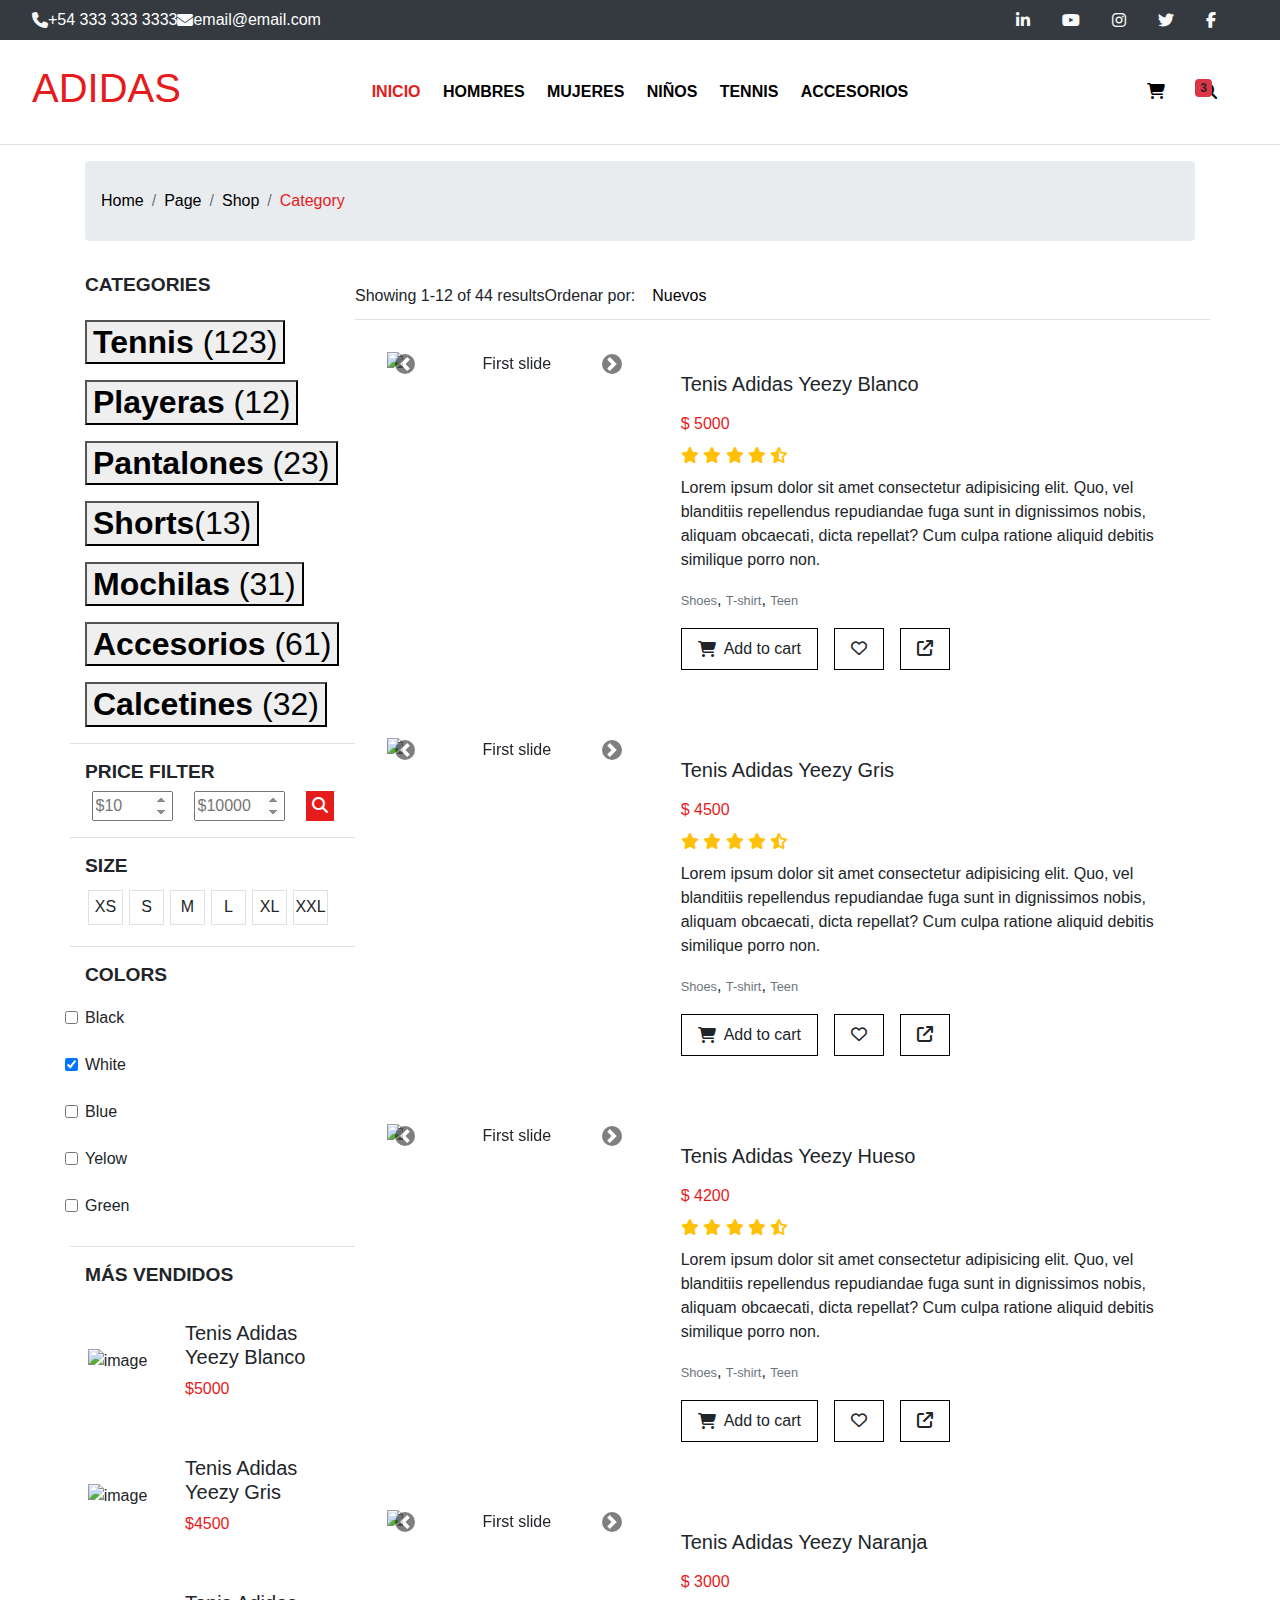
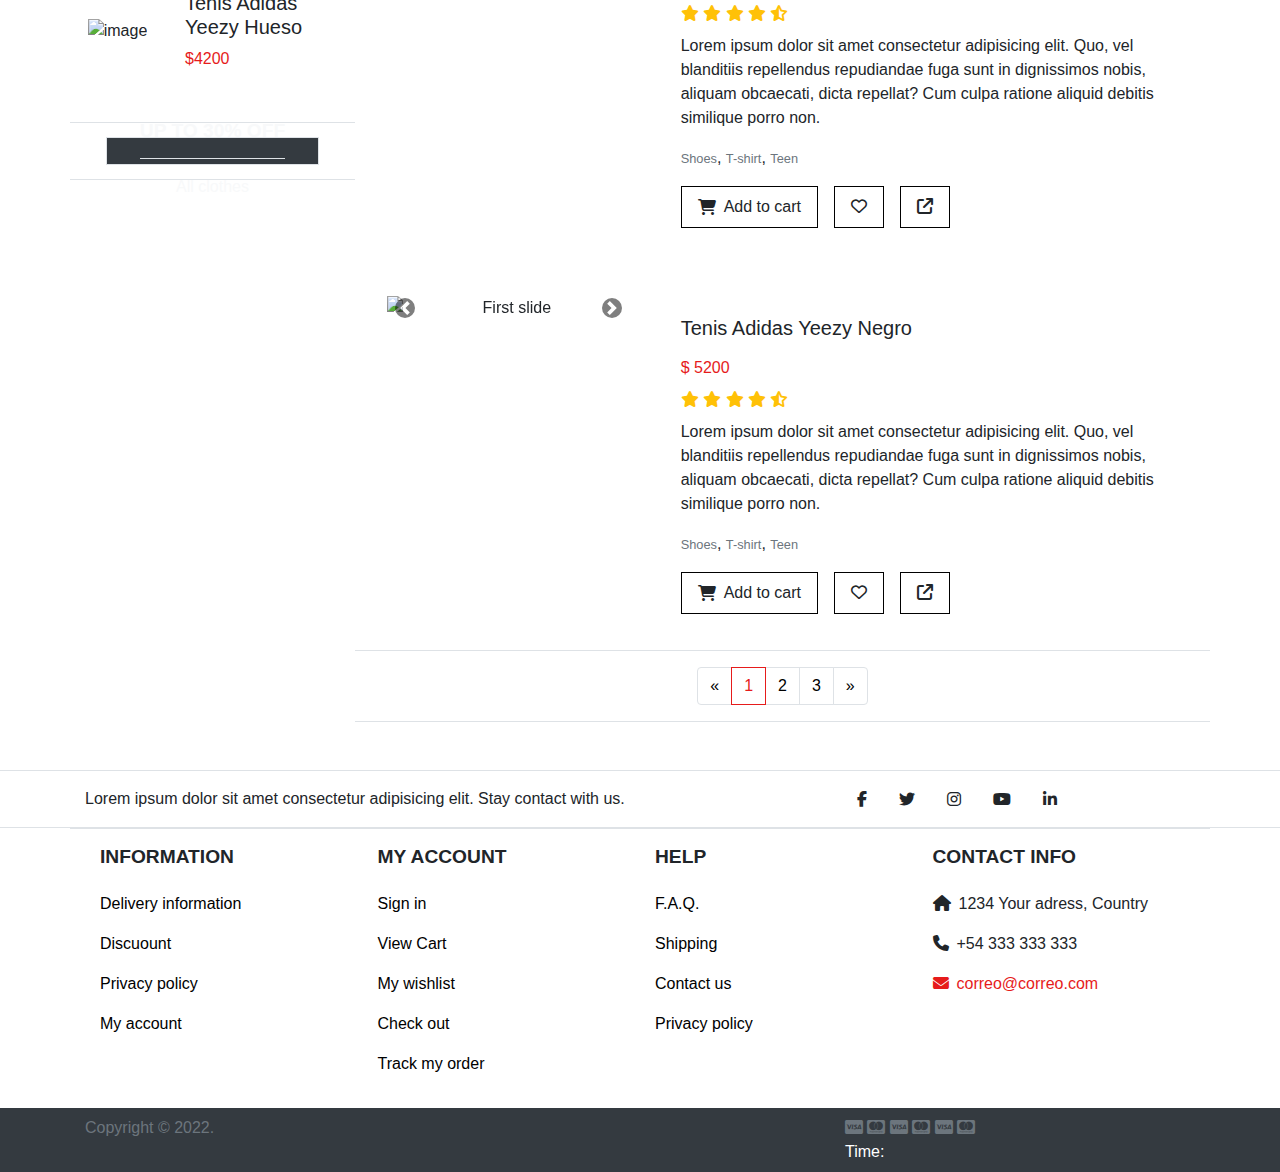
==== commit 59af9c81: "se crea front de sitio" ====
--- a/proyecto/index.html
+++ b/proyecto/index.html
@@ -5,6 +5,7 @@
     <meta name="viewport" content="width=device-width, initial-scale=1">
     <link href="https://cdn.jsdelivr.net/npm/bootstrap@5.0.2/dist/css/bootstrap.min.css" rel="stylesheet" integrity="sha384-EVSTQN3/azprG1Anm3QDgpJLIm9Nao0Yz1ztcQTwFspd3yD65VohhpuuCOmLASjC" crossorigin="anonymous">
     <link rel="stylesheet" href="https://cdnjs.cloudflare.com/ajax/libs/font-awesome/6.1.2/css/all.min.css">
+    <link rel="stylesheet" href="https://cdn.jsdelivr.net/npm/bootstrap@4.0.0/dist/css/bootstrap.min.css" integrity="sha384-Gn5384xqQ1aoWXA+058RXPxPg6fy4IWvTNh0E263XmFcJlSAwiGgFAW/dAiS6JXm" crossorigin="anonymous">
     <link rel="stylesheet" href="css/styles.css">
     <title>Proyecto Darien Lombardero</title>
 </head>
@@ -76,10 +77,49 @@
                     <button class="dropdown-toggle cart-dropdown" type="" id="dropdownMenuButton1" data-bs-toggle="dropdown" aria-expanded="false">
                         <i class="fa-solid fa-cart-shopping"></i>
                     </button>
-                    <ul class="dropdown-menu" aria-labelledby="dropdownMenuButton1">
-                        <li><a class="dropdown-item" href="#">Action</a></li>
-                        <li><a class="dropdown-item" href="#">Another action</a></li>
-                        <li><a class="dropdown-item" href="#">Something else here</a></li>
+                    <ul class="dropdown-menu carrito" aria-labelledby="dropdownMenuButton1">
+
+                        <div class="detalle-carrito"> 
+                            <div class="container-carrito">
+                                <div class="img">
+                                    <img src="https://www.stylefeetbr.com.br/image/cache/catalog/TENIS%20SITE/ADIDAS/9e061747d3-800x800.jpg" alt="">
+                                </div>
+                                <div class="descrip">
+                                    <p class="tit">Tenis Adidas Yeezy Blanco</p>
+                                    <div class="cantidad">
+                                        <input class="cantidad-input" type="number" id="quantity" name="quantity" min="1" max="5" value="1">
+                                        <p class="red">$<span>5000</span></p>
+                                        <a class="eliminar">x</a>
+                                    </div>
+                                </div>
+                            </div>
+
+                        </div>
+
+                        <div class="detalle-carrito"> 
+                            <div class="container-carrito">
+                                <div class="img">
+                                    <img src="https://www.stylefeetbr.com.br/image/cache/catalog/TENIS%20SITE/ADIDAS/9e061747d3-800x800.jpg" alt="">
+                                </div>
+                                <div class="descrip">
+                                    <p class="tit">Tenis Adidas Yeezy Blanco</p>
+                                    <div class="cantidad">
+                                        <input class="cantidad-input" type="number" id="quantity" name="quantity" min="1" max="5" value="1">
+                                        <p class="red">$<span>5000</span></p>
+                                        <a class="eliminar">x</a>
+                                    </div>
+                                </div>
+                            </div>
+
+                        </div>
+
+
+                        
+                        <li class="total">
+                            <a class="vaciar" href="#">Vaciar carrito</a>
+                            <p>Total: $<span>5000</span></p>
+                        </li>
+
                       </ul>
                     <span class="position-absolute top-0 start-50 translate-middle badge rounded-pill bg-danger">
                         3
@@ -252,40 +292,40 @@
                         
                         <div class="card mb-3 no-margin">
                             <div class="row g-0 flex-center">
-                              <div class="col-md-4 align-center">
+                              <div class="col-md-4 align-center p-0">
                                 <!-- <img src="https://picsum.photos/85/120" class="img-fluid rounded-start" alt="image"> -->
                                 <img src="https://www.stylefeetbr.com.br/image/cache/catalog/TENIS%20SITE/ADIDAS/9e061747d3-800x800.jpg" class="img-fluid rounded-start" alt="image">
                               </div>
-                              <div class="col-md-8">
+                              <div class="col-md-8 p-0">
                                 <div class="card-body">
-                                    <h5 class="card-title mb-3 fw-bold">Tenis Adidas Yeezy Blanco</h5>
-                                    <span class="fw-bold mf-card-price">$5000.00</span>
+                                    <h5 class="card-title mb-2 fw-bold">Tenis Adidas Yeezy Blanco</h5>
+                                    <span class="fw-bold mf-card-price">$<span id="tblanco2"></span></span>
                                 </div>
                               </div>
                             </div>
                         </div>
                         <div class="card mb-3 no-margin">
                             <div class="row g-0 flex-center">
-                              <div class="col-md-4 align-center">
+                              <div class="col-md-4 align-center p-0">
                                 <img src="https://static.runnea.com/images/201811/adidas-yeezy-boost-350v2-baratas-oferta-400x400x80xX.png?1" class="img-fluid rounded-start" alt="image">
                               </div>
-                              <div class="col-md-8">
+                              <div class="col-md-8 p-0">
                                 <div class="card-body">
-                                    <h5 class="card-title mb-3 fw-bold">Tenis Adidas Yeezy Gris</h5>
-                                    <span class="fw-bold mf-card-price">$5000.00</span>
+                                    <h5 class="card-title mb-2 fw-bold">Tenis Adidas Yeezy Gris</h5>
+                                    <span class="fw-bold mf-card-price">$<span id="tgris2"></span></span>
                                 </div>
                               </div>
                             </div>
                         </div>
                         <div class="card mb-3 no-margin">
-                            <div class="row g-0 flex-center">
+                            <div class="row g-0 flex-center p-0">
                               <div class="col-md-4 align-center">
                                 <img src="https://images.stockx.com/images/adidas-Yeezy-Boost-350-V2-Slate-Core-Black-Slate-Product.jpg?fit=fill&bg=FFFFFF&w=1200&h=857&fm=webp&auto=compress&trim=color&dpr=2&updated_at=1663699524&q=75" class="img-fluid rounded-start" alt="image">
                               </div>
-                              <div class="col-md-8">
+                              <div class="col-md-8 p-0">
                                 <div class="card-body">
-                                    <h5 class="card-title mb-3 fw-bold">Tenis Adidas Yeezy Hueso</h5>
-                                    <span class="fw-bold mf-card-price">$5000.00</span>
+                                    <h5 class="card-title mb-2 fw-bold">Tenis Adidas Yeezy Hueso</h5>
+                                    <span class="fw-bold mf-card-price">$<span id="thueso2"></span></span>
                                 </div>
                               </div>
                             </div>
@@ -335,12 +375,33 @@
                         <div class="row g-0">
                           <div class="col-md-4 align-center">
                             <!-- <img src="https://picsum.photos/270/400" class="img-fluid rounded-start" alt="image"> -->
-                            <img src="https://www.stylefeetbr.com.br/image/cache/catalog/TENIS%20SITE/ADIDAS/9e061747d3-800x800.jpg" class="img-fluid rounded-start" alt="image">
+                            <div id="carouselExampleControls" class="carousel slide" data-ride="carousel">
+                                <div class="carousel-inner">
+                                  <div class="carousel-item active">
+                                    <img class="d-block w-100" src="https://www.stylefeetbr.com.br/image/cache/catalog/TENIS%20SITE/ADIDAS/9e061747d3-800x800.jpg" alt="First slide">
+                                  </div>
+                                  <div class="carousel-item">
+                                    <img class="d-block w-100" src="https://www.stylefeetbr.com.br/image/cache/catalog/TENIS%20SITE/ADIDAS/9e061747d3-800x800.jpg" alt="Second slide">
+                                  </div>
+                                  <div class="carousel-item">
+                                    <img class="d-block w-100" src="https://www.stylefeetbr.com.br/image/cache/catalog/TENIS%20SITE/ADIDAS/9e061747d3-800x800.jpg" alt="Third slide">
+                                  </div>
+                                </div>
+                                <a class="carousel-control-prev" href="#carouselExampleControls" role="button" data-slide="prev">
+                                  <span class="carousel-control-prev-icon" aria-hidden="true"></span>
+                                  <span class="sr-only">Previous</span>
+                                </a>
+                                <a class="carousel-control-next" href="#carouselExampleControls" role="button" data-slide="next">
+                                  <span class="carousel-control-next-icon" aria-hidden="true"></span>
+                                  <span class="sr-only">Next</span>
+                                </a>
+                            </div>
+
                           </div>
                           <div class="col-md-8">
                             <div class="card-body">
                                 <h5 class="card-title mb-3 fw-bold">Tenis Adidas Yeezy Blanco</h5>
-                                <span class="fw-bold mf-card-price">$5000.00</span>
+                                <span class="fw-bold mf-card-price">$ <span id="tblanco">50</span></span>
                                 <div class="my-2 text-warning">
                                     <i class="fa-solid fa-star"></i>
                                     <i class="fa-solid fa-star"></i>
@@ -354,7 +415,7 @@
                                     <div class="mf-add-to-cart-btn">
                                         <i class="fa-solid fa-cart-shopping me-2"></i><span class="add-cart">Add to cart</span> 
                                     </div>
-                                    <div id="favorite-icon" class="alerta-fav" onclick="classList.toggle('favorite-icon');">
+                                    <div id="favorite-icon" class="alerta-fav" onclick="classList.toggle('favorite-icon'); classList.toggle('alerta-fav');">
                                         <i class="fa-regular fa-heart"></i>
                                     </div>
                                     <div>
@@ -370,12 +431,34 @@
                     <div class="card mb-3">
                         <div class="row g-0">
                           <div class="col-md-4 align-center">
-                            <img src="https://static.runnea.com/images/201811/adidas-yeezy-boost-350v2-baratas-oferta-400x400x80xX.png?1" class="img-fluid rounded-start" alt="image">
-                          </div>
+                            <!-- <img src="https://static.runnea.com/images/201811/adidas-yeezy-boost-350v2-baratas-oferta-400x400x80xX.png?1" class="img-fluid rounded-start" alt="image"> -->
+                        
+                            <div id="carouselExampleControls2" class="carousel slide" data-ride="carousel">
+                                <div class="carousel-inner">
+                                  <div class="carousel-item active">
+                                    <img class="d-block w-100" src="https://static.runnea.com/images/201811/adidas-yeezy-boost-350v2-baratas-oferta-400x400x80xX.png?1" alt="First slide">
+                                  </div>
+                                  <div class="carousel-item">
+                                    <img class="d-block w-100" src="https://static.runnea.com/images/201811/adidas-yeezy-boost-350v2-baratas-oferta-400x400x80xX.png?1" alt="Second slide">
+                                  </div>
+                                  <div class="carousel-item">
+                                    <img class="d-block w-100" src="https://static.runnea.com/images/201811/adidas-yeezy-boost-350v2-baratas-oferta-400x400x80xX.png?1" alt="Third slide">
+                                  </div>
+                                </div>
+                                <a class="carousel-control-prev" href="#carouselExampleControls2" role="button" data-slide="prev">
+                                  <span class="carousel-control-prev-icon" aria-hidden="true"></span>
+                                  <span class="sr-only">Previous</span>
+                                </a>
+                                <a class="carousel-control-next" href="#carouselExampleControls2" role="button" data-slide="next">
+                                  <span class="carousel-control-next-icon" aria-hidden="true"></span>
+                                  <span class="sr-only">Next</span>
+                                </a>
+                            </div>
+                        </div>
                           <div class="col-md-8">
                             <div class="card-body">
                                 <h5 class="card-title mb-3 fw-bold">Tenis Adidas Yeezy Gris</h5>
-                                <span class="fw-bold mf-card-price">$5000.00</span>
+                                <span class="fw-bold mf-card-price">$ <span id="tgris"></span></span>
                                 <div class="my-2 text-warning">
                                     <i class="fa-solid fa-star"></i>
                                     <i class="fa-solid fa-star"></i>
@@ -405,12 +488,34 @@
                     <div class="card mb-3">
                         <div class="row g-0">
                           <div class="col-md-4 align-center">
-                            <img src="https://images.stockx.com/images/adidas-Yeezy-Boost-350-V2-Slate-Core-Black-Slate-Product.jpg?fit=fill&bg=FFFFFF&w=1200&h=857&fm=webp&auto=compress&trim=color&dpr=2&updated_at=1663699524&q=75" class="img-fluid rounded-start" alt="image">
-                          </div>
+                            <!-- <img src="https://images.stockx.com/images/adidas-Yeezy-Boost-350-V2-Slate-Core-Black-Slate-Product.jpg?fit=fill&bg=FFFFFF&w=1200&h=857&fm=webp&auto=compress&trim=color&dpr=2&updated_at=1663699524&q=75" class="img-fluid rounded-start" alt="image"> -->
+                        
+                            <div id="carouselExampleControls3" class="carousel slide" data-ride="carousel">
+                                <div class="carousel-inner">
+                                  <div class="carousel-item active">
+                                    <img class="d-block w-100" src="https://images.stockx.com/images/adidas-Yeezy-Boost-350-V2-Slate-Core-Black-Slate-Product.jpg?fit=fill&bg=FFFFFF&w=1200&h=857&fm=webp&auto=compress&trim=color&dpr=2&updated_at=1663699524&q=75" alt="First slide">
+                                  </div>
+                                  <div class="carousel-item">
+                                    <img class="d-block w-100" src="https://images.stockx.com/images/adidas-Yeezy-Boost-350-V2-Slate-Core-Black-Slate-Product.jpg?fit=fill&bg=FFFFFF&w=1200&h=857&fm=webp&auto=compress&trim=color&dpr=2&updated_at=1663699524&q=75" alt="Second slide">
+                                  </div>
+                                  <div class="carousel-item">
+                                    <img class="d-block w-100" src="https://images.stockx.com/images/adidas-Yeezy-Boost-350-V2-Slate-Core-Black-Slate-Product.jpg?fit=fill&bg=FFFFFF&w=1200&h=857&fm=webp&auto=compress&trim=color&dpr=2&updated_at=1663699524&q=75" alt="Third slide">
+                                  </div>
+                                </div>
+                                <a class="carousel-control-prev" href="#carouselExampleControls3" role="button" data-slide="prev">
+                                  <span class="carousel-control-prev-icon" aria-hidden="true"></span>
+                                  <span class="sr-only">Previous</span>
+                                </a>
+                                <a class="carousel-control-next" href="#carouselExampleControls3" role="button" data-slide="next">
+                                  <span class="carousel-control-next-icon" aria-hidden="true"></span>
+                                  <span class="sr-only">Next</span>
+                                </a>
+                            </div>
+                        </div>
                           <div class="col-md-8">
                             <div class="card-body">
                                 <h5 class="card-title mb-3 fw-bold">Tenis Adidas Yeezy Hueso</h5>
-                                <span class="fw-bold mf-card-price">$5000.00</span>
+                                <span class="fw-bold mf-card-price">$ <span id="thueso"></span></span>
                                 <div class="my-2 text-warning">
                                     <i class="fa-solid fa-star"></i>
                                     <i class="fa-solid fa-star"></i>
@@ -424,7 +529,7 @@
                                     <div class="mf-add-to-cart-btn">
                                         <i class="fa-solid fa-cart-shopping me-2"></i>Add to cart
                                     </div>
-                                    <div id="favorite-icon" class="alerta-fav" onclick="classList.toggle('favorite-icon');">
+                                    <div id="favorite-icon" class="alerta-fav" onclick="classList.toggle('favorite-icon'); classList.toggle('alerta-fav');">
                                         <i class="fa-regular fa-heart"></i>
                                     </div>
                                     <div>
@@ -440,12 +545,34 @@
                     <div class="card mb-3">
                         <div class="row g-0">
                           <div class="col-md-4 align-center">
-                            <img src="https://images.stockx.com/images/adidas-Yeezy-Boost-350-V2-MX-Oat-Product.jpg?fit=fill&bg=FFFFFF&w=700&h=500&fm=webp&auto=compress&q=90&dpr=2&trim=color&updated_at=1634917162" class="img-fluid rounded-start" alt="image">
-                          </div>
+                            <!-- <img src="https://images.stockx.com/images/adidas-Yeezy-Boost-350-V2-MX-Oat-Product.jpg?fit=fill&bg=FFFFFF&w=700&h=500&fm=webp&auto=compress&q=90&dpr=2&trim=color&updated_at=1634917162" class="img-fluid rounded-start" alt="image"> -->
+                        
+                            <div id="carouselExampleControls4" class="carousel slide" data-ride="carousel">
+                                <div class="carousel-inner">
+                                  <div class="carousel-item active">
+                                    <img class="d-block w-100" src="https://images.stockx.com/images/adidas-Yeezy-Boost-350-V2-MX-Oat-Product.jpg?fit=fill&bg=FFFFFF&w=700&h=500&fm=webp&auto=compress&q=90&dpr=2&trim=color&updated_at=1634917162" alt="First slide">
+                                  </div>
+                                  <div class="carousel-item">
+                                    <img class="d-block w-100" src="https://images.stockx.com/images/adidas-Yeezy-Boost-350-V2-MX-Oat-Product.jpg?fit=fill&bg=FFFFFF&w=700&h=500&fm=webp&auto=compress&q=90&dpr=2&trim=color&updated_at=1634917162" alt="Second slide">
+                                  </div>
+                                  <div class="carousel-item">
+                                    <img class="d-block w-100" src="https://images.stockx.com/images/adidas-Yeezy-Boost-350-V2-MX-Oat-Product.jpg?fit=fill&bg=FFFFFF&w=700&h=500&fm=webp&auto=compress&q=90&dpr=2&trim=color&updated_at=1634917162" alt="Third slide">
+                                  </div>
+                                </div>
+                                <a class="carousel-control-prev" href="#carouselExampleControls4" role="button" data-slide="prev">
+                                  <span class="carousel-control-prev-icon" aria-hidden="true"></span>
+                                  <span class="sr-only">Previous</span>
+                                </a>
+                                <a class="carousel-control-next" href="#carouselExampleControls4" role="button" data-slide="next">
+                                  <span class="carousel-control-next-icon" aria-hidden="true"></span>
+                                  <span class="sr-only">Next</span>
+                                </a>
+                            </div>
+                        </div>
                           <div class="col-md-8">
                             <div class="card-body">
                                 <h5 class="card-title mb-3 fw-bold">Tenis Adidas Yeezy Naranja</h5>
-                                <span class="fw-bold mf-card-price">$5000.00</span>
+                                <span class="fw-bold mf-card-price">$ <span id="tnaranja"></span></span>
                                 <div class="my-2 text-warning">
                                     <i class="fa-solid fa-star"></i>
                                     <i class="fa-solid fa-star"></i>
@@ -459,7 +586,7 @@
                                     <div class="mf-add-to-cart-btn">
                                         <i class="fa-solid fa-cart-shopping me-2"></i>Add to cart
                                     </div>
-                                    <div id="favorite-icon" class="alerta-fav" onclick="classList.toggle('favorite-icon');">
+                                    <div id="favorite-icon" class="alerta-fav" onclick="classList.toggle('favorite-icon'); classList.toggle('alerta-fav');">
                                         <i class="fa-regular fa-heart"></i>
                                     </div>
                                     <div>
@@ -475,12 +602,34 @@
                     <div class="card mb-3">
                         <div class="row g-0">
                           <div class="col-md-4 align-center">
-                            <img src="https://cdn.shopify.com/s/files/1/2358/2817/products/AdidasYeezyBoost350V2Onyx2_540x.png?v=1655736561" class="img-fluid rounded-start" alt="image">
-                          </div>
+                            <!-- <img src="https://cdn.shopify.com/s/files/1/2358/2817/products/AdidasYeezyBoost350V2Onyx2_540x.png?v=1655736561" class="img-fluid rounded-start" alt="image"> -->
+                        
+                            <div id="carouselExampleControls5" class="carousel slide" data-ride="carousel">
+                                <div class="carousel-inner">
+                                  <div class="carousel-item active">
+                                    <img class="d-block w-100" src="https://cdn.shopify.com/s/files/1/2358/2817/products/AdidasYeezyBoost350V2Onyx2_540x.png?v=1655736561" alt="First slide">
+                                  </div>
+                                  <div class="carousel-item">
+                                    <img class="d-block w-100" src="https://cdn.shopify.com/s/files/1/2358/2817/products/AdidasYeezyBoost350V2Onyx2_540x.png?v=1655736561" alt="Second slide">
+                                  </div>
+                                  <div class="carousel-item">
+                                    <img class="d-block w-100" src="https://cdn.shopify.com/s/files/1/2358/2817/products/AdidasYeezyBoost350V2Onyx2_540x.png?v=1655736561" alt="Third slide">
+                                  </div>
+                                </div>
+                                <a class="carousel-control-prev" href="#carouselExampleControls5" role="button" data-slide="prev">
+                                  <span class="carousel-control-prev-icon" aria-hidden="true"></span>
+                                  <span class="sr-only">Previous</span>
+                                </a>
+                                <a class="carousel-control-next" href="#carouselExampleControls5" role="button" data-slide="next">
+                                  <span class="carousel-control-next-icon" aria-hidden="true"></span>
+                                  <span class="sr-only">Next</span>
+                                </a>
+                            </div>
+                        </div>
                           <div class="col-md-8">
                             <div class="card-body">
                                 <h5 class="card-title mb-3 fw-bold">Tenis Adidas Yeezy Negro</h5>
-                                <span class="fw-bold mf-card-price">$5000.00</span>
+                                <span class="fw-bold mf-card-price">$ <span id="tnegro"></span></span>
                                 <div class="my-2 text-warning">
                                     <i class="fa-solid fa-star"></i>
                                     <i class="fa-solid fa-star"></i>
@@ -494,7 +643,7 @@
                                     <div class="mf-add-to-cart-btn">
                                         <i class="fa-solid fa-cart-shopping me-2"></i>Add to cart
                                     </div>
-                                    <div id="favorite-icon" class="alerta-fav" onclick="classList.toggle('favorite-icon');">
+                                    <div id="favorite-icon" class="alerta-fav" onclick="classList.toggle('favorite-icon'); classList.toggle('alerta-fav');">
                                         <i class="fa-regular fa-heart" ></i>
                                     </div>
                                     <div>
@@ -615,10 +764,6 @@
         </div>
     </footer>
 
-    
-    <!-- Option 1: Bootstrap Bundle with Popper -->
-    <script src="https://cdn.jsdelivr.net/npm/bootstrap@5.0.2/dist/js/bootstrap.bundle.min.js" integrity="sha384-MrcW6ZMFYlzcLA8Nl+NtUVF0sA7MsXsP1UyJoMp4YLEuNSfAP+JcXn/tWtIaxVXM" crossorigin="anonymous"></script>
-    
     <!-- jquery -->
     <script src="https://cdnjs.cloudflare.com/ajax/libs/jquery/3.6.0/jquery.min.js"></script>
 
@@ -630,12 +775,10 @@
    
     </body>
 
-    <script>
-        
-    //function myFav() {
-      //  var element = document.getElementById("fav");
-       // this.classList.add("fav-add");
-    //}
-
-    </script>
+    <!-- script bootstrap -->
+    <script src="https://cdn.jsdelivr.net/npm/bootstrap@5.0.2/dist/js/bootstrap.bundle.min.js" integrity="sha384-MrcW6ZMFYlzcLA8Nl+NtUVF0sA7MsXsP1UyJoMp4YLEuNSfAP+JcXn/tWtIaxVXM" crossorigin="anonymous"></script>    
+    <script src="https://code.jquery.com/jquery-3.2.1.slim.min.js" integrity="sha384-KJ3o2DKtIkvYIK3UENzmM7KCkRr/rE9/Qpg6aAZGJwFDMVNA/GpGFF93hXpG5KkN" crossorigin="anonymous"></script>
+    <script src="https://cdn.jsdelivr.net/npm/popper.js@1.12.9/dist/umd/popper.min.js" integrity="sha384-ApNbgh9B+Y1QKtv3Rn7W3mgPxhU9K/ScQsAP7hUibX39j7fakFPskvXusvfa0b4Q" crossorigin="anonymous"></script>
+    <script src="https://cdn.jsdelivr.net/npm/bootstrap@4.0.0/dist/js/bootstrap.min.js" integrity="sha384-JZR6Spejh4U02d8jOt6vLEHfe/JQGiRRSQQxSfFWpi1MquVdAyjUar5+76PVCmYl" crossorigin="anonymous"></script>
+    
 </html>--- a/proyecto/css/styles.css
+++ b/proyecto/css/styles.css
@@ -434,7 +434,8 @@
 }
 
 .content-movile {
-    width: 100%;
+    width: 98%;
+    min-width: 98%;
 }
 
 .card {
@@ -529,8 +530,103 @@
     cursor: pointer;
 }
 
-
-
+.carousel-control-next-icon, .carousel-control-prev-icon {
+    background-color:black;
+    padding: 10px;
+    border-radius: 50%;
+    background-size: 70%;
+}
+
+.p-0 {
+    padding: 0;
+}
+
+.carrito {
+    width: 350px;
+}
+.vaciar {
+    font-weight: normal;
+    color: var(--red_1);
+}
+.detalle-carrito {
+    width: 90%;
+    margin: 0 5%;
+    border-bottom: 1px solid gray;
+}
+.total {
+    display: flex;
+    align-items: flex-end;
+    justify-content: space-between;
+    text-align: right;
+    width: 90%;
+    margin: 0 5%;
+    padding: 15px 10px 10px;
+    font-weight: bold;
+    border-top: 1px solid gray;
+}
+.container-carrito {
+    display: grid;
+    grid-template-columns: 30% 70%;
+}
+
+.container-carrito .img{
+    width: 100%;
+    display: flex;
+    align-items: center;
+    justify-content: center;
+}
+.container-carrito .img img{
+    width: 90%;
+}
+
+.container-carrito .descrip{
+    width: 90%;
+    margin: 0 5%;
+    display: flex;
+    flex-direction: column;
+    align-items: flex-start;
+    justify-content: center;
+}
+
+.container-carrito .descrip .tit{
+    font-size: 13px;
+    font-weight: bold;
+}
+
+.container-carrito .descrip .cantidad{
+    display: flex;
+    flex-direction: row;
+    flex-wrap: nowrap;
+    align-items: center;
+    justify-content: space-between;
+    width: 100%;
+}
+
+.red {
+    color: var(--red_1);
+}
+
+.eliminar {
+    color: var(--red_1) !important;
+    font-weight: bold;
+    font-size: 20px;
+    line-height: 14px;
+    margin-top: -5px;
+    cursor: pointer;
+}
+.eliminar:hover {
+    color: var(--red_1) !important;
+}
+
+input[type=number]::-webkit-inner-spin-button, 
+input[type=number]::-webkit-outer-spin-button {  
+   opacity: 1;
+}
+
+.cantidad-input {
+    height: 25px;
+    width: 50px;
+}
 @media (min-width:455px) {
 
     .add-cart {
@@ -590,6 +686,7 @@
     
     .content-movile {
         width: 75%;
+        min-width: 75%;
     }
 
     .card {
